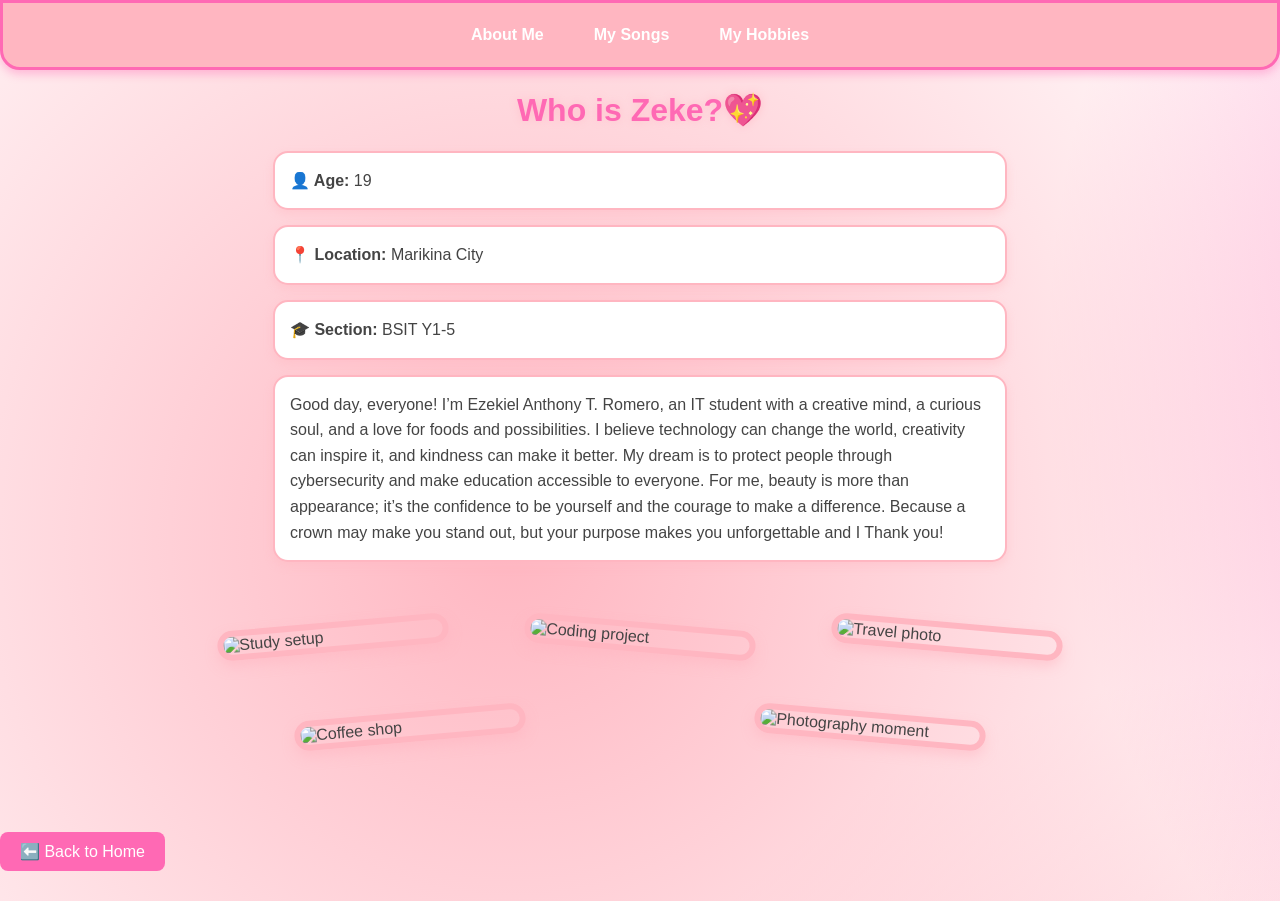
==== about.html @ ffbd3197 "Add websites files." ====
<!DOCTYPE html>
<html lang="en">
<head>
  <meta charset="UTF-8">
  <title>About Me</title>
  <link rel="stylesheet" href="style.css">
</head>
<body>
  <!-- Floating icons -->
<div class="float-icon music" style="left:15%; animation-delay:0s;">🎵</div>
<div class="float-icon cupcake" style="left:35%; animation-delay:3s;">🧁</div>
<div class="float-icon notebook" style="left:55%; animation-delay:6s;">📓</div>
<div class="float-icon rose" style="left:75%; animation-delay:9s;">🌹</div>

  <nav>
   

    <a href="about.html">About Me</a>
    <a href="songs.html">My Songs</a>
    <a href="hobby.html">My Hobbies</a>
  </nav>

  <h1>Who is Zeke?💖</h1>

  <!-- Personal Info Section -->
  <section class="border-section">
    <p><strong>👤 Age:</strong> 19</p>
    <p><strong>📍 Location:</strong> Marikina City</p>
    <p><strong>🎓 Section:</strong> BSIT Y1-5</p>
  </section>

<p>Good day, everyone! I’m Ezekiel Anthony T. Romero, an IT student with a creative mind, a curious soul, and a love for foods and possibilities.

I believe technology can change the world, creativity can inspire it, and kindness can make it better. My dream is to protect people through cybersecurity and make education accessible to everyone.

For me, beauty is more than appearance; it’s the confidence to be yourself and the courage to make a difference. Because a crown may make you stand out, but your purpose makes you unforgettable and I Thank you!</p>

<div class="collage">
  <img src="https://pbs.twimg.com/media/HVE5U-obAAAQqes?format=jpg&name=small" alt="Study setup" class="photo tilt-left">
  <img src="https://pbs.twimg.com/media/HVE46S-aEAAKdUH?format=jpg&name=small" alt="Coding project" class="photo tilt-right">
  <img src="https://pbs.twimg.com/media/HVCvzIbakAAuHN4?format=jpg&name=small" alt="Travel photo" class="photo tilt-right">
  <img src="https://pbs.twimg.com/media/HVFvHRxaMAAr9Bx?format=jpg&name=small" alt="Coffee shop" class="photo tilt-left">
  <img src="https://pbs.twimg.com/media/HVFu_TcaEAAf-5u?format=jpg&name=small" alt="Photography moment" class="photo tilt-right">
</div>

  <!-- Back to Home -->
<footer>
  <a href="home.html" class="back-home">⬅️ Back to Home</a>
</footer>

  </div>
</body>
</html>
---- style.css ----
/* General page styling */
body {
  font-family: "Poppins", sans-serif;
  background-color: #ffe6f0;
  margin: 0;
  padding: 0;
  color: #444;
}

.intro {
  text-align: center;
  font-size: 1.2rem;
  margin: 20px auto;
  max-width: 600px;
  color: #444;
}

/* Home container centers all content */
.home-container {
  display: flex;
  flex-direction: column;
  align-items: center;
  justify-content: center;
  text-align: center;
  min-height: 100vh; /* full screen height */
  padding: 20px;
}

/* Intro text */
.intro {
  font-size: 1.2rem;
  margin: 15px auto;
  max-width: 600px;
  color: #444;
}

.bubble {
  width: 100px;
  height: 100px;
  background: #ffb6c1;
  border-radius: 50%;
  display: flex;
  align-items: center;
  justify-content: center;
  font-size: 1rem;   /* smaller font size */
  font-weight: bold;
  cursor: pointer;
  box-shadow: 0 4px 8px rgba(255, 182, 193, 0.6);
  transition: transform 0.3s ease, background 0.3s ease, box-shadow 0.3s ease;
  text-decoration: none;
  color: black;
  text-align: center;
}

.bubble:hover {
  transform: scale(1.2);
  background: #ff69b4;
  color: white;
  box-shadow: 0 0 20px #ff69b4, 0 0 40px #ffc0cb;
}

.back-home {
  display: inline-block;
  margin: 30px auto;
  padding: 10px 20px;
  background: #ff69b4;
  color: white;
  text-decoration: none;
  border-radius: 8px;
  transition: 0.3s ease;
}

.back-home:hover {
  background: #ffe6f0;
  color: #ff69b4;
  box-shadow: 0 0 10px rgba(255, 105, 180, 0.6);
}


/* Navigation bar */
nav {
  display: flex;
  justify-content: center;
  gap: 20px;
  background-color: #ffb6c1;
  padding: 15px;
  border-radius: 0 0 20px 20px;

  /* NEW border + shadow */
  border: 3px solid #ff69b4;
  box-shadow: 0 4px 10px rgba(255, 105, 180, 0.4);
}

nav a {
  text-decoration: none;
  color: white;
  font-weight: bold;
  transition: 0.3s;
  padding: 8px 15px;
  border-radius: 10px;
}

nav a:hover {
  color: #ffe6f0;
  text-shadow: 0 0 5px #fff;
  background-color: #ff69b4;
}


/* Headings */
h1 {
  color: #ff69b4;
  text-align: center;
  text-shadow: 0 0 10px #ffc0cb;
}

/* Paragraphs */
p {
  background-color: #fff;
  border: 2px solid #ffb6c1;
  border-radius: 15px;
  padding: 15px;
  margin: 15px auto;
  max-width: 700px;
  box-shadow: 0 4px 8px rgba(255, 182, 193, 0.4);
  line-height: 1.6;
}

/* Images */
img {
  display: block;
  margin: 20px auto;
  border: 6px solid #ffb6c1;
  border-radius: 15px;
  box-shadow: 0 4px 8px rgba(255, 182, 193, 0.5);
}

/* Layout helpers */
.about-photos,
.song-gallery,
.hobby-container {
  display: flex;
  justify-content: center;
  gap: 20px;
  flex-wrap: wrap;
  margin: 20px auto;
}

.song-card,
.hobby-card {
  flex: 1 1 250px;
  text-align: center;
  background-color: #fff;
  border: 2px solid #ffb6c1;
  border-radius: 15px;
  padding: 15px;
  box-shadow: 0 4px 8px rgba(255, 182, 193, 0.4);
  transition: 0.3s ease;
}
.hobby-card:hover {
  border-color: #ff69b4;
  transform: scale(1.05);
  box-shadow: 0 6px 12px rgba(255, 105, 180, 0.6);
}

/* Bubble styling */
.bubble-container {
  display: flex;
  justify-content: center;
  gap: 20px;
  margin: 30px auto;
  flex-wrap: wrap;
}

.bubble {
  width: 80px;
  height: 80px;
  background: #ffb6c1;
  border-radius: 50%;
  display: flex;
  align-items: center;
  justify-content: center;
  font-size: 2rem;
  cursor: pointer;
  box-shadow: 0 4px 8px rgba(255, 182, 193, 0.6);
  transition: transform 0.3s ease, background 0.3s ease, box-shadow 0.3s ease;
  text-decoration: none;
  color: black;
}

/* Bubble hover glow + wiggle */
.bubble:hover {
  transform: scale(1.3);
  background: #ff69b4;
  color: white;
  box-shadow: 0 0 20px #ff69b4, 0 0 40px #ffc0cb;
  animation: wiggle 0.5s ease;
}

@keyframes wiggle {
  0% { transform: scale(1.3) rotate(0deg); }
  25% { transform: scale(1.3) rotate(5deg); }
  50% { transform: scale(1.3) rotate(-5deg); }
  75% { transform: scale(1.3) rotate(3deg); }
  100% { transform: scale(1.3) rotate(0deg); }
}

/* Floating hearts & bubbles */
.heart, .bubble-bg {
  position: fixed;
  width: 30px;
  height: 30px;
  opacity: 0.6;
  animation: float 15s infinite;
  z-index: -1;
}

.heart {
  background: #ff69b4;
  clip-path: polygon(50% 0%, 100% 30%, 80% 100%, 50% 80%, 20% 100%, 0% 30%);
}

.bubble-bg {
  background: #ffb6c1;
  border-radius: 50%;
}

@keyframes float {
  0% { transform: translateY(100vh) scale(0.8); opacity: 0.7; }
  50% { opacity: 1; }
  100% { transform: translateY(-10vh) scale(1.2); opacity: 0; }
}

/* Sparkle stars */
.sparkle {
  position: fixed;
  width: 8px;
  height: 8px;
  background: white;
  border-radius: 50%;
  box-shadow: 0 0 10px #fff, 0 0 20px #ffb6c1, 0 0 30px #ff69b4;
  opacity: 0;
  animation: twinkle 6s infinite;
  z-index: -1;
}

@keyframes twinkle {
  0% { opacity: 0; transform: scale(0.5); }
  25% { opacity: 1; transform: scale(1.2); }
  50% { opacity: 0.6; transform: scale(0.8); }
  75% { opacity: 1; transform: scale(1.1); }
  100% { opacity: 0; transform: scale(0.5); }
}

/* Floating hearts & bubbles */
.heart, .bubble-bg {
  position: fixed;
  width: 30px;
  height: 30px;
  opacity: 0.6;
  animation: float 15s infinite;
  z-index: -1;
}

.heart {
  background: #ff69b4;
  clip-path: polygon(50% 0%, 100% 30%, 80% 100%, 50% 80%, 20% 100%, 0% 30%);
}

.bubble-bg {
  background: #ffb6c1;
  border-radius: 50%;
}

@keyframes float {
  0% { transform: translateY(100vh) scale(0.8); opacity: 0.7; }
  50% { opacity: 1; }
  100% { transform: translateY(-10vh) scale(1.2); opacity: 0; }
}

/* Sparkle stars */
.sparkle {
  position: fixed;
  width: 8px;
  height: 8px;
  background: white;
  border-radius: 50%;
  box-shadow: 0 0 10px #fff, 0 0 20px #ffb6c1, 0 0 30px #ff69b4;
  opacity: 0;
  animation: twinkle 6s infinite;
  z-index: -1;
}

@keyframes twinkle {
  0% { opacity: 0; transform: scale(0.5); }
  25% { opacity: 1; transform: scale(1.2); }
  50% { opacity: 0.6; transform: scale(0.8); }
  75% { opacity: 1; transform: scale(1.1); }
  100% { opacity: 0; transform: scale(0.5); }
}

/* Decorative bubbles (non-clickable) */
.bubble {
  width: 80px;
  height: 80px;
  background: #ffb6c1;
  border-radius: 50%;
  display: flex;
  align-items: center;
  justify-content: center;
  font-size: 2rem;
  cursor: pointer;
  box-shadow: 0 4px 8px rgba(255, 182, 193, 0.6);
  transition: transform 0.3s ease, background 0.3s ease, box-shadow 0.3s ease;
  color: black;
}

/* Hover glow + wiggle */
.bubble:hover {
  transform: scale(1.3);
  background: #ff69b4;
  color: white;
  box-shadow: 0 0 20px #ff69b4, 0 0 40px #ffc0cb;
  animation: wiggle 0.5s ease;
}

@keyframes wiggle {
  0% { transform: scale(1.3) rotate(0deg); }
  25% { transform: scale(1.3) rotate(5deg); }
  50% { transform: scale(1.3) rotate(-5deg); }
  75% { transform: scale(1.3) rotate(3deg); }
  100% { transform: scale(1.3) rotate(0deg); }
}

/* Playlist styling */
.playlist {
  list-style: none;
  padding: 0;
  margin: 30px auto;
  max-width: 700px;
}

.playlist li {
  background-color: #fff;
  border: 2px solid #ffb6c1;
  border-radius: 15px;
  padding: 15px;
  margin: 10px 0;
  box-shadow: 0 4px 8px rgba(255, 182, 193, 0.4);
  transition: 0.3s ease;
  line-height: 1.6;
}

/* Hover glow effect */
.playlist li:hover {
  border-color: #ff69b4;
  transform: scale(1.03);
  box-shadow: 0 6px 12px rgba(255, 105, 180, 0.6);
  background-color: #ffe6f0;
}

/* Collage layout */
.collage {
  display: flex;
  flex-wrap: wrap;
  justify-content: center;
  gap: 20px;
  margin: 40px auto;
  max-width: 900px;
  position: relative;
}

.photo {
  width: 220px;
  border: 6px solid #ffb6c1;
  border-radius: 15px;
  box-shadow: 0 6px 12px rgba(255, 182, 193, 0.5);
  transition: transform 0.3s ease, box-shadow 0.3s ease;
}

/* Tilted styles */
.tilt-left {
  transform: rotate(-5deg);
}
.tilt-right {
  transform: rotate(5deg);
}
.overlap {
  margin-top: -30px;
  z-index: 2;
}

/* Hover effect */
.photo:hover {
  transform: scale(1.05) rotate(0deg);
  box-shadow: 0 8px 16px rgba(255, 105, 180, 0.6);
}

.fun-facts {
  display: flex;
  justify-content: center;
  gap: 20px;
  flex-wrap: wrap;
  margin: 30px auto;
}

.fact-card {
  background: #fff;
  border: 2px solid #ffb6c1;
  border-radius: 15px;
  padding: 15px;
  box-shadow: 0 4px 8px rgba(255,182,193,0.4);
  transition: 0.3s ease;
}
.fact-card:hover {
  transform: scale(1.05);
  border-color: #ff69b4;
  box-shadow: 0 6px 12px rgba(255,105,180,0.6);
}

.hobby-preview {
  display: flex;
  justify-content: center;
  gap: 20px;
  flex-wrap: wrap;
}

.motto {
  text-align: center;
  font-style: italic;
  background: #ffe6f0;
  border-left: 5px solid #ff69b4;
  padding: 15px;
  margin: 30px auto;
  max-width: 600px;
  border-radius: 10px;
}

/* Lava Lamp Background */
body {
  background: radial-gradient(circle at 20% 30%, #ffb6c1, transparent 40%),
              radial-gradient(circle at 80% 20%, #ff69b4, transparent 40%),
              radial-gradient(circle at 50% 80%, #ffc0cb, transparent 40%);
  background-size: 200% 200%;
  animation: lavaLamp 20s infinite alternate;
}

@keyframes lavaLamp {
  0% { background-position: 0% 0%; }
  50% { background-position: 100% 50%; }
  100% { background-position: 50% 100%; }
}

/* Floating custom icons */
.float-icon {
  position: fixed;
  font-size: 2rem;   /* size of the emoji/icon */
  opacity: 0.7;
  animation: float 18s infinite;
  z-index: -1;
}

/* Different colors for variety */
.music { color: #ff69b4; }       /* 🎵 */
.cupcake { color: #ffb6c1; }     /* 🧁 */
.notebook { color: #ff99cc; }    /* 📓 */
.rose { color: #e75480; }        /* 🌹 */

/* Floating animation (reuse your float keyframes) */
@keyframes float {
  0% { transform: translateY(100vh) scale(0.8); opacity: 0.7; }
  50% { opacity: 1; }
  100% { transform: translateY(-10vh) scale(1.2); opacity: 0; }
}
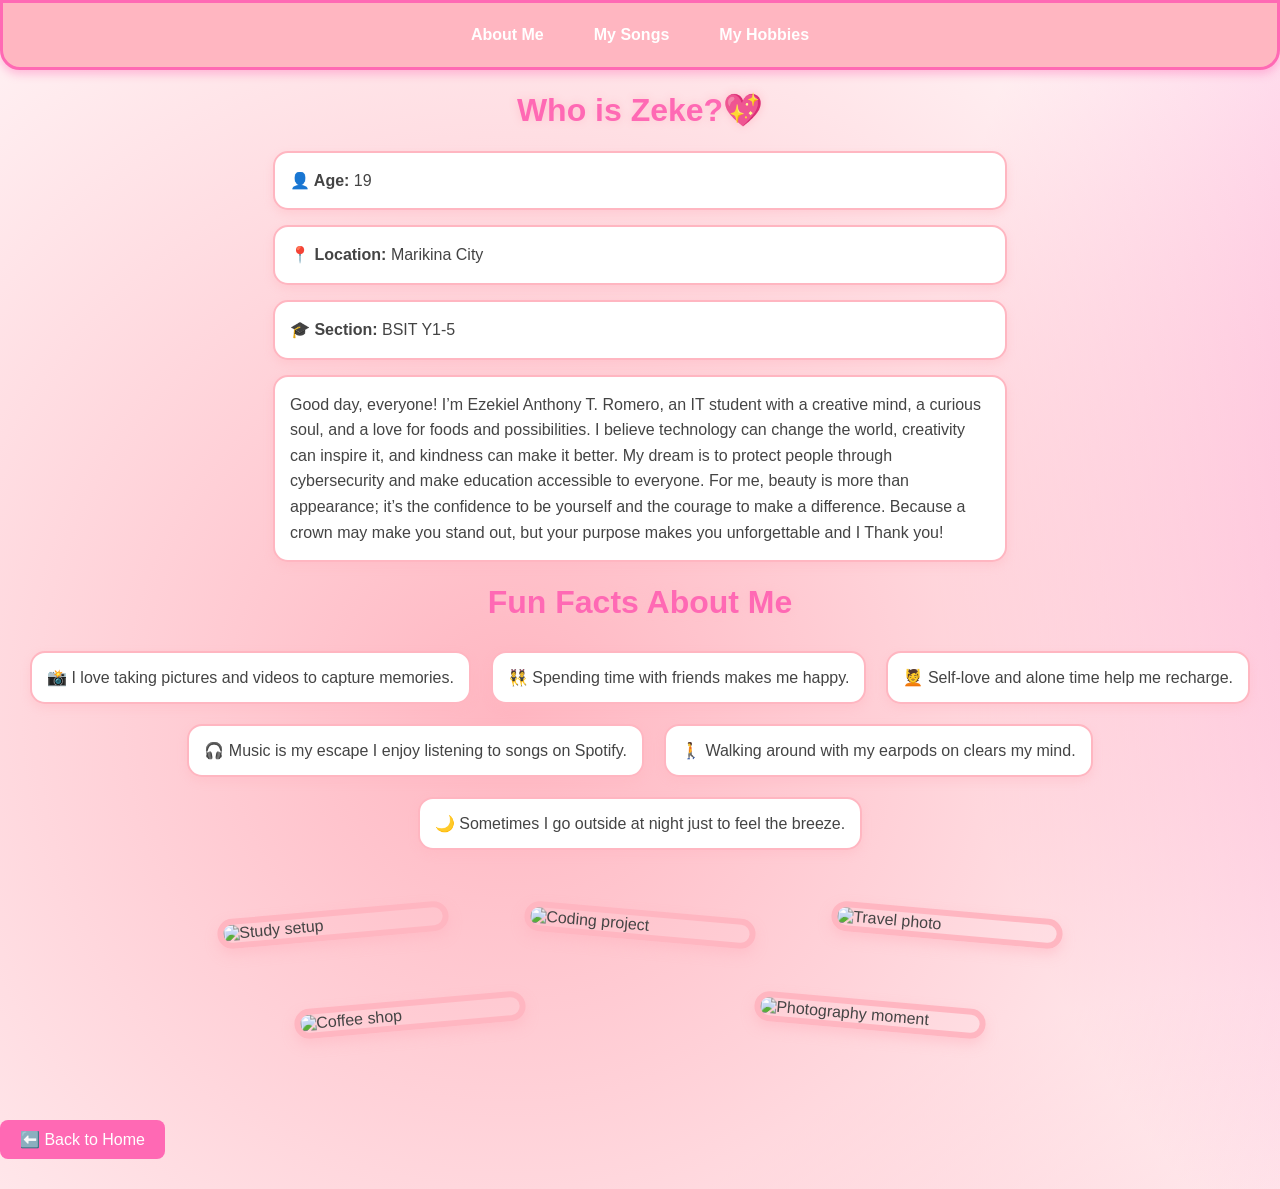
==== commit 57b6cf95: "Add websites files." ====
--- a/about.html
+++ b/about.html
@@ -35,6 +35,17 @@
 
 For me, beauty is more than appearance; it’s the confidence to be yourself and the courage to make a difference. Because a crown may make you stand out, but your purpose makes you unforgettable and I Thank you!</p>
 
+<h1>Fun Facts About Me</h1>
+<!-- Fun Facts Section -->
+  <div class="fun-facts">
+    <div class="fact-card">📸 I love taking pictures and videos to capture memories.</div>
+    <div class="fact-card">👯 Spending time with friends makes me happy.</div>
+    <div class="fact-card">💆 Self-love and alone time help me recharge.</div>
+    <div class="fact-card">🎧 Music is my escape I enjoy listening to songs on Spotify.</div>
+    <div class="fact-card">🚶 Walking around with my earpods on clears my mind.</div>
+    <div class="fact-card">🌙 Sometimes I go outside at night just to feel the breeze.</div>
+  </div>
+
 <div class="collage">
   <img src="https://pbs.twimg.com/media/HVE5U-obAAAQqes?format=jpg&name=small" alt="Study setup" class="photo tilt-left">
   <img src="https://pbs.twimg.com/media/HVE46S-aEAAKdUH?format=jpg&name=small" alt="Coding project" class="photo tilt-right">
